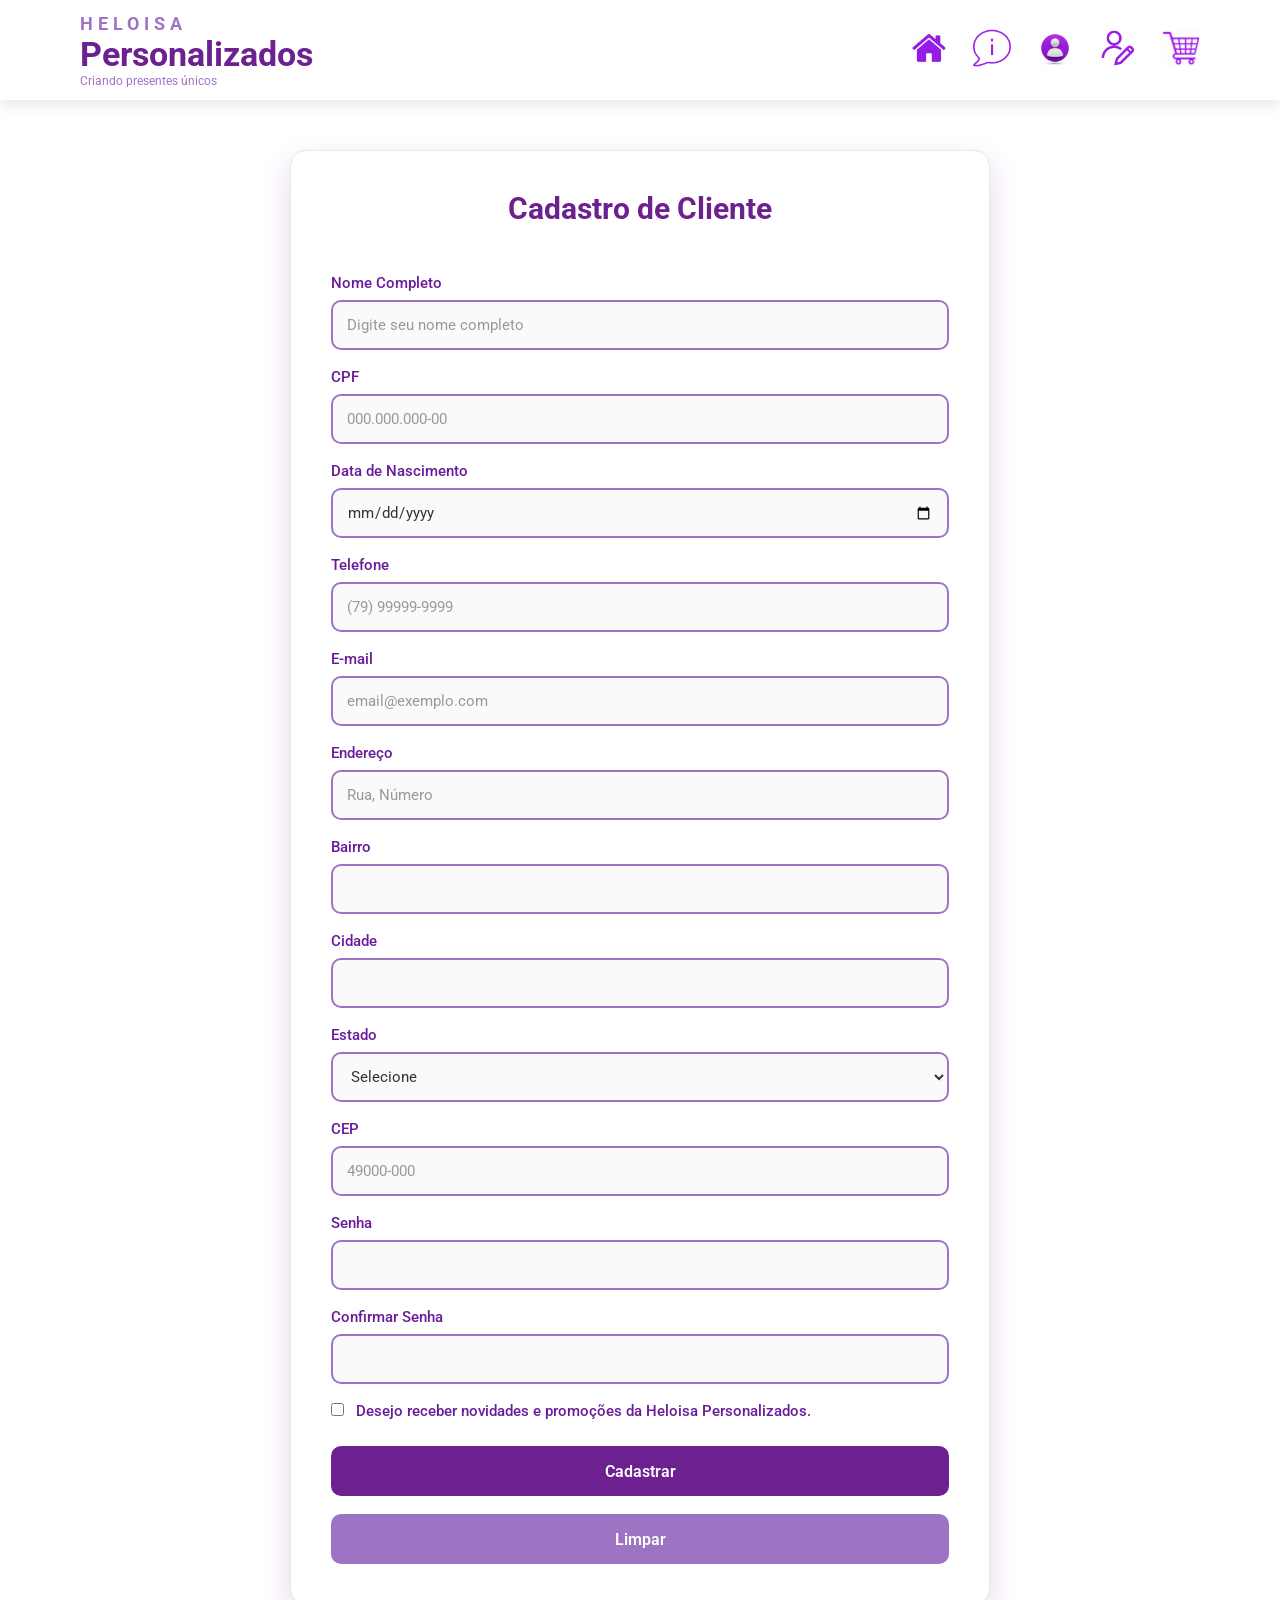
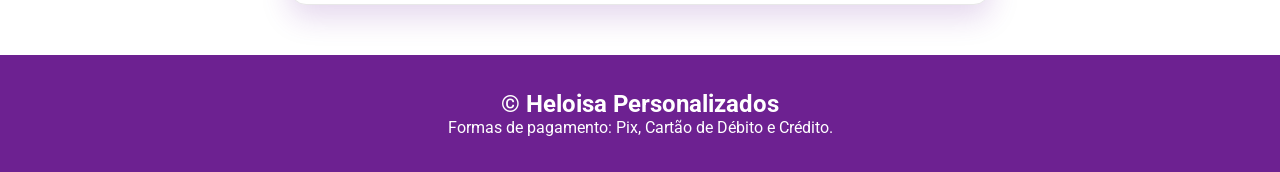
==== paginas/cadastro.html @ 7ae3a9cf "alterção" ====
<!DOCTYPE html>
<html lang="pt-br">

<head>
    <meta charset="UTF-8">
    <meta name="viewport" content="width=device-width, initial-scale=1.0">
    <title>Cadastro - Heloisa Personalizados</title>

    <link rel="stylesheet" href="../css/style_formulario.css">
</head>


<script src="../js/cadastro.js"></script>
<body>

    <main id="geral">

        <header id="cabecalho">

        
    <div id="logo">
        <h1>HELOISA</h1>
        <h2>Personalizados</h2>
        <p>Criando presentes únicos</p>
    </div>
    
            <nav id="menu">
                <ul>

                    <li>
                        <a href="../index.html">
                            <img src="../imagens/icones/inicio.png" alt="Início" title="Início">
                        </a>
                    </li>

                    <li>
                        <a href="sobre.html">
                            <img src="../imagens/icones/sobre.png" alt="Sobre" title="Sobre">
                        </a>
                    </li>

                    <li>
                        <a href="login.html">
                            <img src="../imagens/icones/login.png" alt="Login" title="Login">
                        </a>
                    </li>

                    <li>
                        <a href="cadastro.html">
                            <img src="../imagens/icones/cadastro.png" alt="Cadastro" title="Cadastro">
                        </a>
                    </li>

                    <li>
                        <a href="carrinho.html">
                            <img src="../imagens/icones/carrinho.png" alt="Carrinho" title="Carrinho">
                        </a>
                    </li>

                </ul>
            </nav>

        </header>

        <section id="form">

            <h3>Cadastro de Cliente</h3>

            <form id="frm-pessoa">

                <label for="nome">Nome Completo</label>
                <input class="input001" type="text" id="nome" placeholder="Digite seu nome completo" required>

                <label for="cpf">CPF</label>
                <input class="input001" type="text" id="cpf" placeholder="000.000.000-00" required>

                <label for="data">Data de Nascimento</label>
                <input class="input001" type="date" id="data" required>

                <label for="telefone">Telefone</label>
                <input class="input001" type="tel" id="telefone" placeholder="(79) 99999-9999" required>

                <label for="email">E-mail</label>
                <input class="input001" type="email" id="email" placeholder="email@exemplo.com" required>

                <label for="endereco">Endereço</label>
                <input class="input001" type="text" id="endereco" placeholder="Rua, Número" required>

                <label for="bairro">Bairro</label>
                <input class="input001" type="text" id="bairro" required>

                <label for="cidade">Cidade</label>
                <input class="input001" type="text" id="cidade" required>

                <label for="estado">Estado</label>
                <select class="input001" id="estado" required>
                    <option value="">Selecione</option>
                    <option>Sergipe</option>
                    <option>Bahia</option>
                    <option>Alagoas</option>
                    <option>Pernambuco</option>
                    <option>Paraíba</option>
                    <option>Rio Grande do Norte</option>
                </select>

                <label for="cep">CEP</label>
                <input class="input001" type="text" id="cep" placeholder="49000-000">

                <label for="senha">Senha</label>
                <input class="input001" type="password" id="senha" required>

                <label for="confirmar">Confirmar Senha</label>
                <input class="input001" type="password" id="confirmar" required>

                <label>
                    <input type="checkbox" id="novidades">
                    Desejo receber novidades e promoções da Heloisa Personalizados.
                </label>

                <input type="submit" value="Cadastrar" class="btnCadastrar">

                <input type="reset" value="Limpar" class="btnLimpar">

            </form>

        </section>

        <footer id="rodape">
            <h2>&copy; Heloisa Personalizados</h2>
            <p>Formas de pagamento: Pix, Cartão de Débito e Crédito.</p>
        </footer>

    </main>

</body>

</html>
---- css/style_formulario.css ----
@import url("style_estrutura_pagina.css");
@import url("https://fonts.googleapis.com/css2?family=Roboto:wght@300;400;500;700&display=swap");

/* ===================================================
   CONFIGURAÇÕES GERAIS
=================================================== */

*{
    margin: 0;
    padding: 0;
    box-sizing: border-box;
    font-family: "Roboto", sans-serif;
}

/* ===================================================
   CORES
=================================================== */

:root{
    --cor01: #6A1B9A;
    --cor02: #6D2191;
    --cor03: #9D74C4;
    --cor04: #9368BB;
    --cor05: #8B50CF;

    --branca: #FFFFFF;
    --cinza: #666666;
    --borda: #E8E8E8;

    --sombra: 0 12px 30px rgba(106, 27, 154, .18);
}

/* ===================================================
   FORMULÁRIO
=================================================== */

#form{
    width: 700px;
    margin: 50px auto;
    padding: 40px;

    background: var(--branca);
    border: 1px solid var(--borda);
    border-radius: 16px;

    box-shadow: var(--sombra);
}

#form h3{
    text-align: center;
    font-size: 30px;
    font-weight: 700;
    color: var(--cor02);
    margin-bottom: 30px;
}

#frm-pessoa{
    display: flex;
    flex-direction: column;
}

#frm-pessoa label{
    margin-top: 18px;
    margin-bottom: 8px;

    font-size: 15px;
    font-weight: 500;
    color: var(--cor01);
}

/* ===================================================
   CAMPOS
=================================================== */

.input001,
.input002,
select{
    width: 100%;
    height: 50px;

    padding: 0 14px;

    border: 2px solid var(--cor03);
    border-radius: 10px;

    background: #fafafa;
    color: #333;

    font-size: 15px;

    outline: none;
    transition: .3s ease;
}

.input001:focus,
.input002:focus,
select:focus{
    background: var(--branca);
    border-color: var(--cor02);
    box-shadow: 0 0 10px rgba(109, 33, 145, .25);
}

.input001::placeholder,
.input002::placeholder{
    color: #999;
}

/* ===================================================
   CHECKBOX
=================================================== */

#novidades,
#lembrar{
    margin-right: 8px;
    cursor: pointer;
}

/* ===================================================
   BOTÕES
=================================================== */

.btnCadastrar,
.btnLimpar{
    width: 100%;
    height: 50px;

    margin-top: 18px;

    border: none;
    border-radius: 10px;

    font-size: 16px;
    font-weight: 600;

    cursor: pointer;
    transition: .3s ease;
}

.btnCadastrar{
    background: var(--cor02);
    color: var(--branca);
}

.btnCadastrar:hover{
    background: var(--cor01);
    transform: translateY(-2px);
}

.btnLimpar{
    background: var(--cor03);
    color: var(--branca);
}

.btnLimpar:hover{
    background: #7A36B4;
    transform: translateY(-2px);
}

/* ===================================================
   RESPONSIVO
=================================================== */

@media (max-width: 768px){

    #form{
        width: 95%;
        padding: 25px;
        margin: 25px auto;
    }

    #form h3{
        font-size: 26px;
    }

    .input001,
    .input002,
    select,
    .btnCadastrar,
    .btnLimpar{
        height: 46px;
    }

}
.cadastro-link{
    margin-top:25px;
    text-align:center;
}

.cadastro-link p{
    margin-bottom:8px;
    color:#666;
    font-size:15px;
}

.cadastro-link a{
    color:var(--cor02);
    font-weight:bold;
    text-decoration:none;
    transition:.3s;
}

.cadastro-link a:hover{
    color:var(--cor01);
    text-decoration:underline;
}
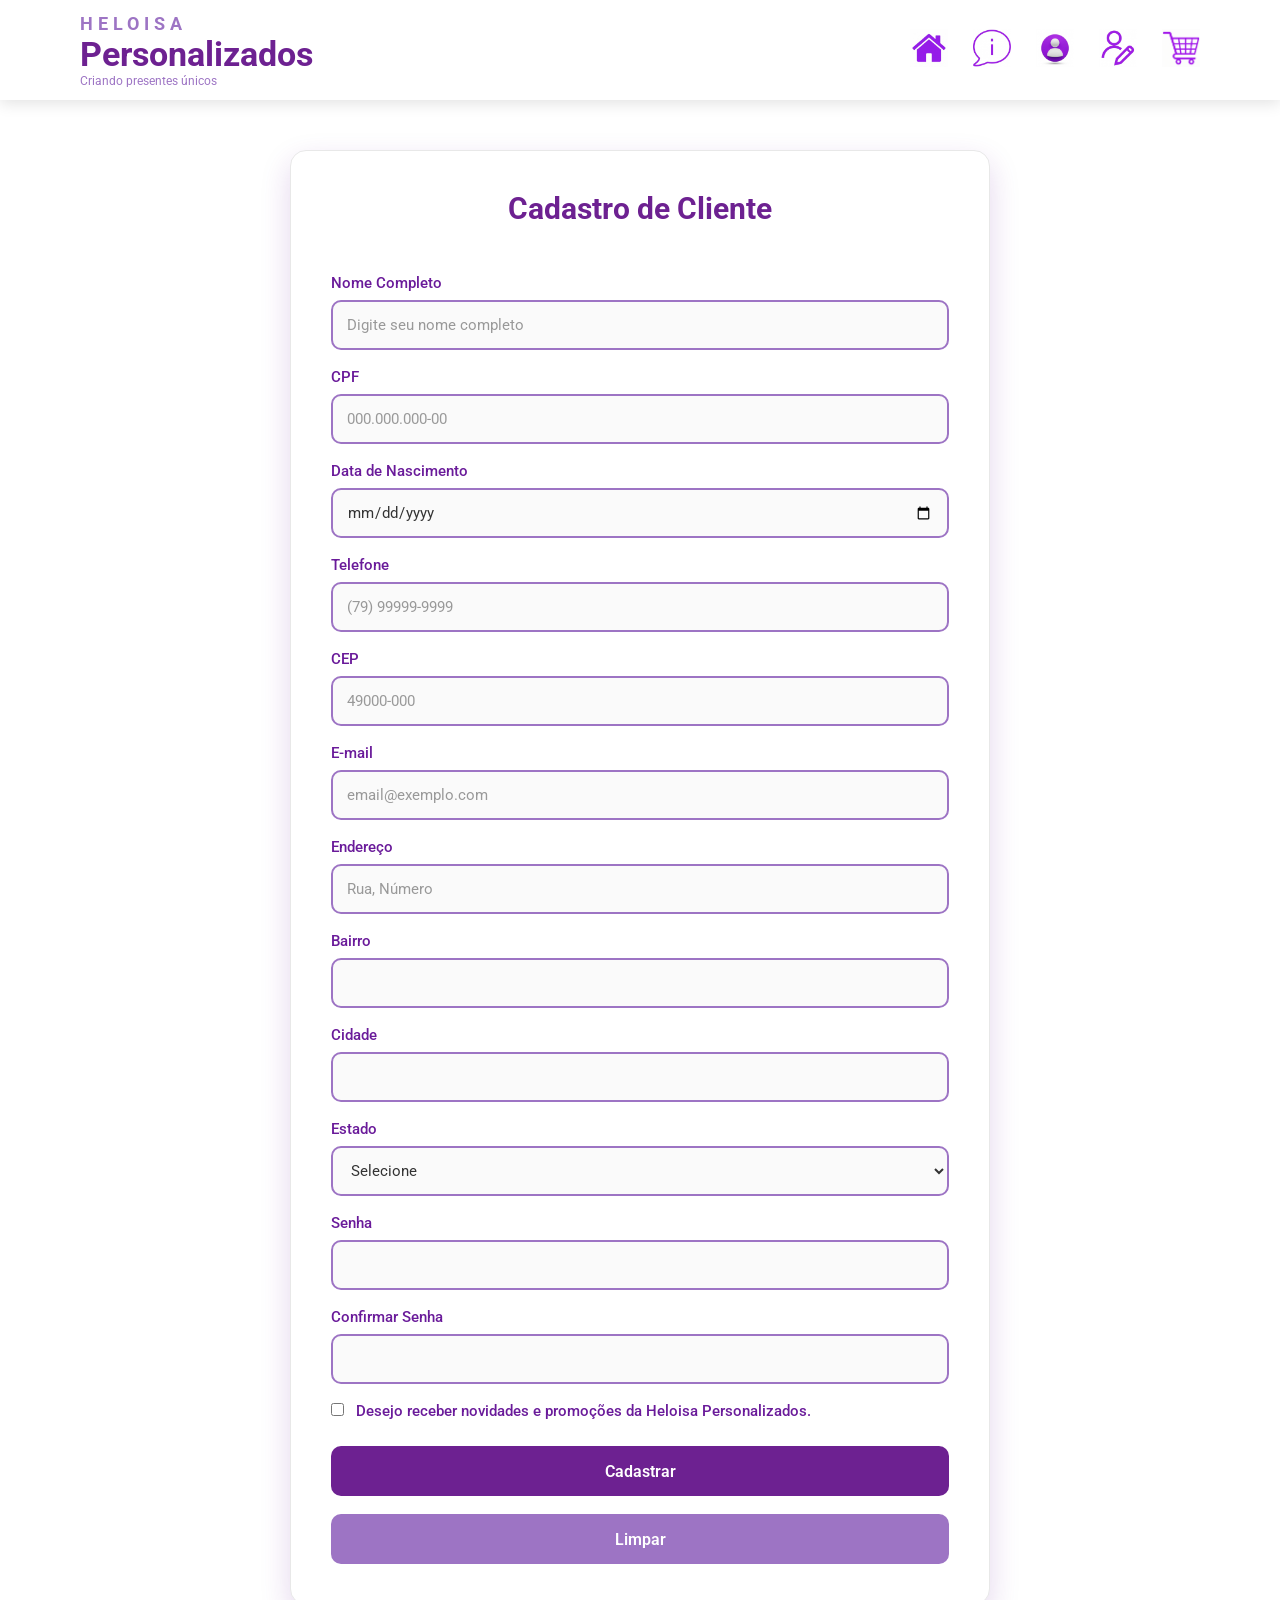
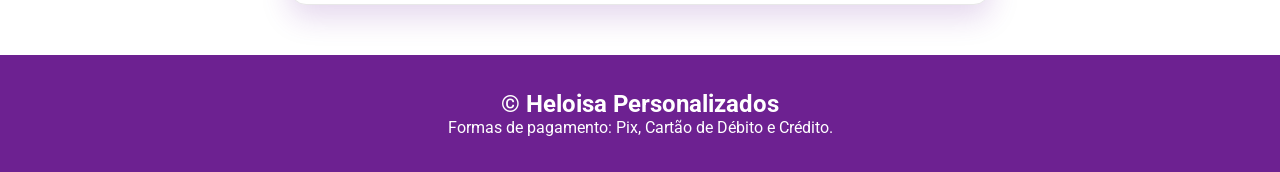
==== commit dbe0f154: "alterção" ====
--- a/paginas/cadastro.html
+++ b/paginas/cadastro.html
@@ -9,21 +9,18 @@
     <link rel="stylesheet" href="../css/style_formulario.css">
 </head>
 
-
-<script src="../js/cadastro.js"></script>
 <body>
 
     <main id="geral">
 
         <header id="cabecalho">
 
-        
-    <div id="logo">
-        <h1>HELOISA</h1>
-        <h2>Personalizados</h2>
-        <p>Criando presentes únicos</p>
-    </div>
-    
+            <div id="logo">
+                <h1>HELOISA</h1>
+                <h2>Personalizados</h2>
+                <p>Criando presentes únicos</p>
+            </div>
+
             <nav id="menu">
                 <ul>
 
@@ -70,28 +67,31 @@
 
                 <label for="nome">Nome Completo</label>
                 <input class="input001" type="text" id="nome" placeholder="Digite seu nome completo" required>
-
+                
                 <label for="cpf">CPF</label>
                 <input class="input001" type="text" id="cpf" placeholder="000.000.000-00" required>
-
+                
                 <label for="data">Data de Nascimento</label>
                 <input class="input001" type="date" id="data" required>
-
+                
                 <label for="telefone">Telefone</label>
                 <input class="input001" type="tel" id="telefone" placeholder="(79) 99999-9999" required>
-
+                
+                <label for="cep">CEP</label>
+                <input class="input001" type="text" id="cep" placeholder="49000-000">
+                
                 <label for="email">E-mail</label>
                 <input class="input001" type="email" id="email" placeholder="email@exemplo.com" required>
-
+                
                 <label for="endereco">Endereço</label>
                 <input class="input001" type="text" id="endereco" placeholder="Rua, Número" required>
-
+                
                 <label for="bairro">Bairro</label>
                 <input class="input001" type="text" id="bairro" required>
-
+                
                 <label for="cidade">Cidade</label>
                 <input class="input001" type="text" id="cidade" required>
-
+                
                 <label for="estado">Estado</label>
                 <select class="input001" id="estado" required>
                     <option value="">Selecione</option>
@@ -102,23 +102,20 @@
                     <option>Paraíba</option>
                     <option>Rio Grande do Norte</option>
                 </select>
-
-                <label for="cep">CEP</label>
-                <input class="input001" type="text" id="cep" placeholder="49000-000">
-
+                
                 <label for="senha">Senha</label>
                 <input class="input001" type="password" id="senha" required>
-
+                
                 <label for="confirmar">Confirmar Senha</label>
                 <input class="input001" type="password" id="confirmar" required>
-
+                
                 <label>
                     <input type="checkbox" id="novidades">
                     Desejo receber novidades e promoções da Heloisa Personalizados.
                 </label>
-
+                
                 <input type="submit" value="Cadastrar" class="btnCadastrar">
-
+                
                 <input type="reset" value="Limpar" class="btnLimpar">
 
             </form>
@@ -132,6 +129,7 @@
 
     </main>
 
+    <script src="../js/cadastro.js"></script>
+
 </body>
-
 </html>
--- a/css/style_formulario.css
+++ b/css/style_formulario.css
@@ -22,11 +22,9 @@
     --cor03: #9D74C4;
     --cor04: #9368BB;
     --cor05: #8B50CF;
-
     --branca: #FFFFFF;
     --cinza: #666666;
     --borda: #E8E8E8;
-
     --sombra: 0 12px 30px rgba(106, 27, 154, .18);
 }
 
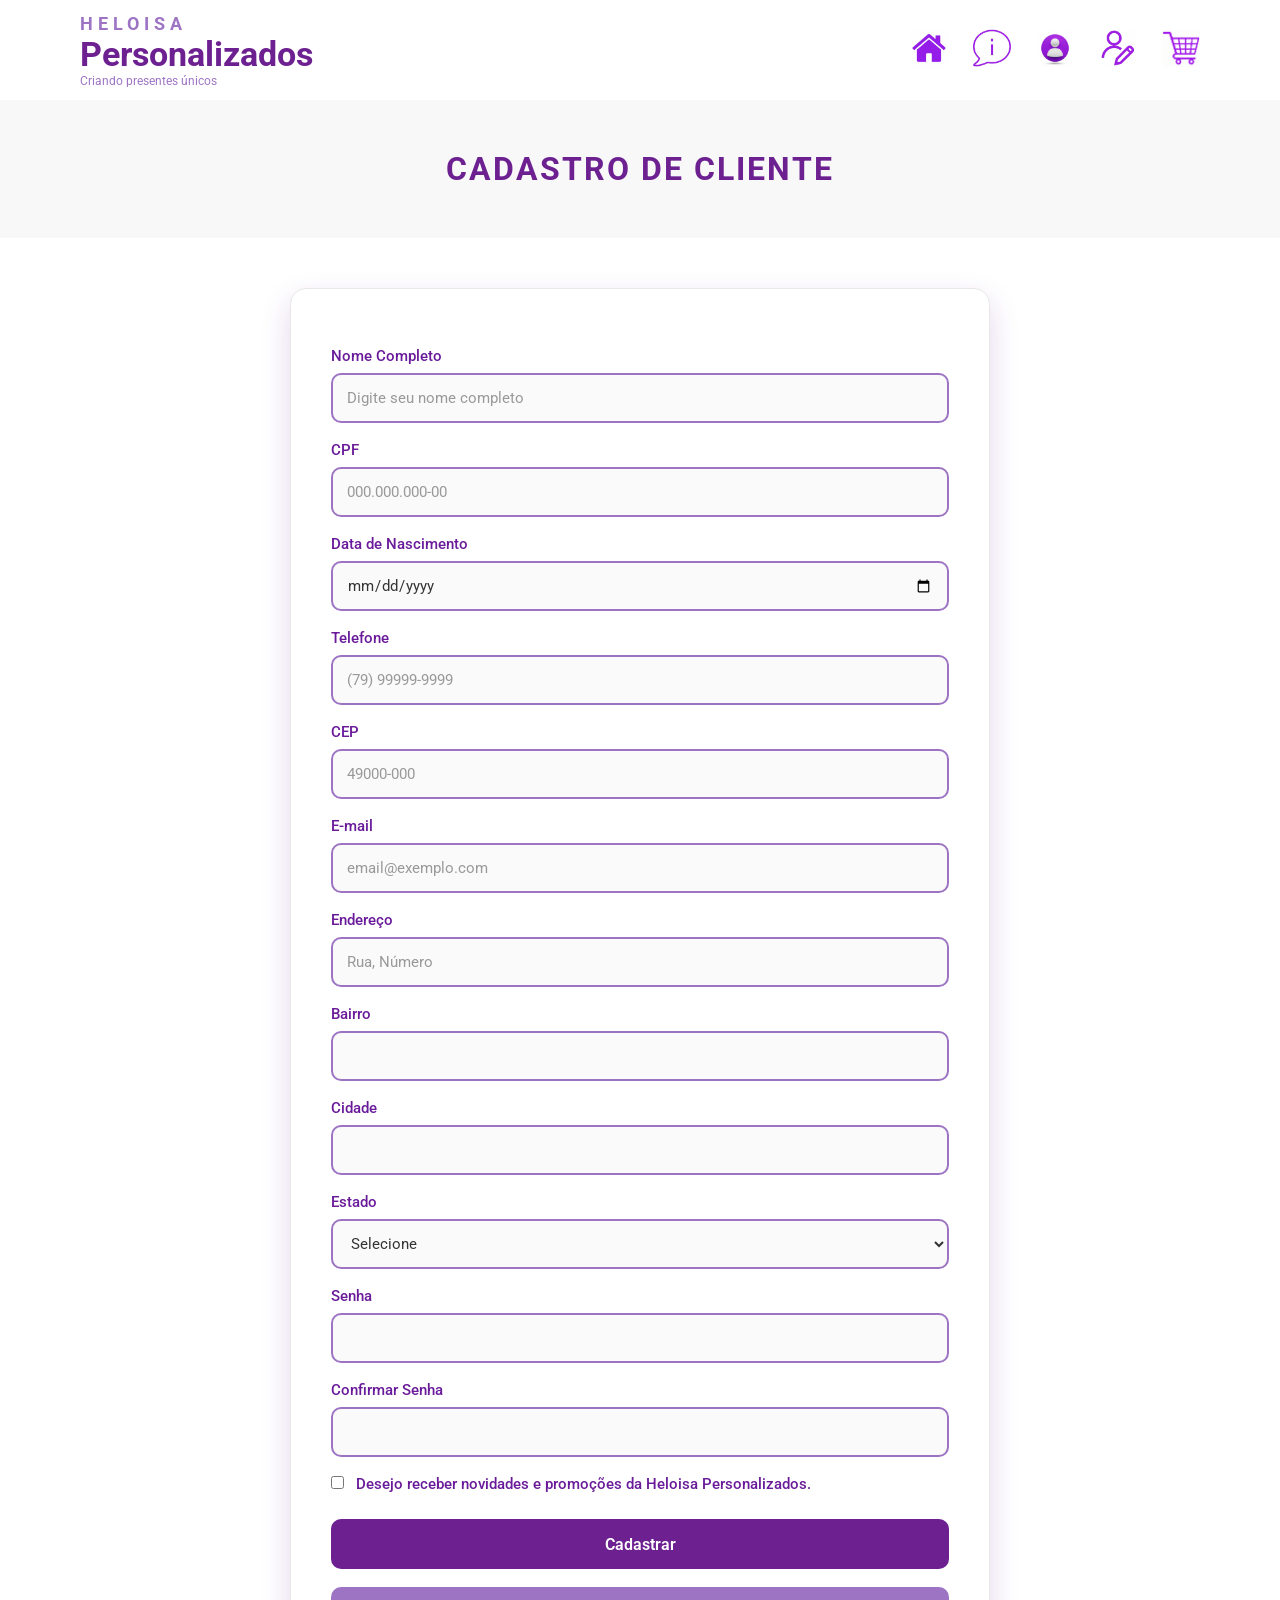
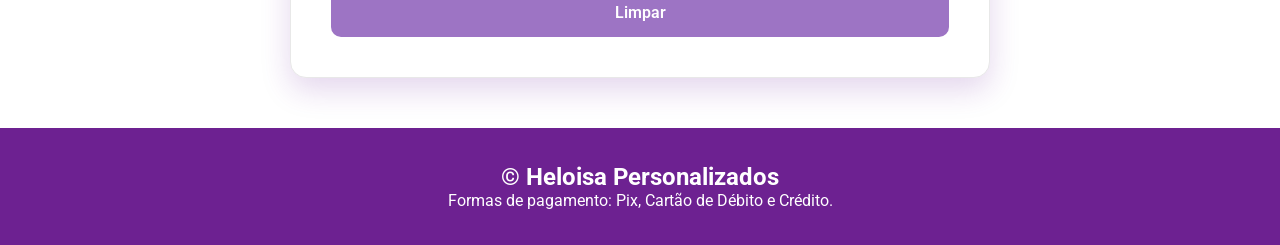
==== commit 050640c0: "alteração" ====
--- a/paginas/cadastro.html
+++ b/paginas/cadastro.html
@@ -2,11 +2,14 @@
 <html lang="pt-br">
 
 <head>
+
     <meta charset="UTF-8">
     <meta name="viewport" content="width=device-width, initial-scale=1.0">
+
     <title>Cadastro - Heloisa Personalizados</title>
 
     <link rel="stylesheet" href="../css/style_formulario.css">
+
 </head>
 
 <body>
@@ -16,12 +19,17 @@
         <header id="cabecalho">
 
             <div id="logo">
+
                 <h1>HELOISA</h1>
+
                 <h2>Personalizados</h2>
+
                 <p>Criando presentes únicos</p>
+
             </div>
 
             <nav id="menu">
+
                 <ul>
 
                     <li>
@@ -55,45 +63,115 @@
                     </li>
 
                 </ul>
+
             </nav>
 
         </header>
 
+        <section id="pesquisa">
+
+            <h3>Cadastro de Cliente</h3>
+
+        </section>
+
         <section id="form">
 
-            <h3>Cadastro de Cliente</h3>
-
             <form id="frm-pessoa">
 
                 <label for="nome">Nome Completo</label>
-                <input class="input001" type="text" id="nome" placeholder="Digite seu nome completo" required>
-                
+
+                <input
+                    class="input001"
+                    type="text"
+                    name="nome"
+                    id="nome"
+                    placeholder="Digite seu nome completo"
+                    required>
+
                 <label for="cpf">CPF</label>
-                <input class="input001" type="text" id="cpf" placeholder="000.000.000-00" required>
-                
+
+                <input
+                    class="input001"
+                    type="text"
+                    name="cpf"
+                    id="cpf"
+                    placeholder="000.000.000-00"
+                    required>
+
                 <label for="data">Data de Nascimento</label>
-                <input class="input001" type="date" id="data" required>
-                
+
+                <input
+                    class="input001"
+                    type="date"
+                    name="data"
+                    id="data"
+                    required>
+
                 <label for="telefone">Telefone</label>
-                <input class="input001" type="tel" id="telefone" placeholder="(79) 99999-9999" required>
-                
+
+                <input
+                    class="input001"
+                    type="tel"
+                    name="telefone"
+                    id="telefone"
+                    placeholder="(79) 99999-9999"
+                    required>
+
                 <label for="cep">CEP</label>
-                <input class="input001" type="text" id="cep" placeholder="49000-000">
-                
-                <label for="email">E-mail</label>
-                <input class="input001" type="email" id="email" placeholder="email@exemplo.com" required>
-                
+
+                <input
+                    class="input001"
+                    type="text"
+                    name="cep"
+                    id="cep"
+                    placeholder="49000-000">
+
+                                    <label for="email">E-mail</label>
+
+                <input
+                    class="input001"
+                    type="email"
+                    name="email"
+                    id="email"
+                    placeholder="email@exemplo.com"
+                    required>
+
                 <label for="endereco">Endereço</label>
-                <input class="input001" type="text" id="endereco" placeholder="Rua, Número" required>
-                
+
+                <input
+                    class="input001"
+                    type="text"
+                    name="endereco"
+                    id="endereco"
+                    placeholder="Rua, Número"
+                    required>
+
                 <label for="bairro">Bairro</label>
-                <input class="input001" type="text" id="bairro" required>
-                
+
+                <input
+                    class="input001"
+                    type="text"
+                    name="bairro"
+                    id="bairro"
+                    required>
+
                 <label for="cidade">Cidade</label>
-                <input class="input001" type="text" id="cidade" required>
-                
+
+                <input
+                    class="input001"
+                    type="text"
+                    name="cidade"
+                    id="cidade"
+                    required>
+
                 <label for="estado">Estado</label>
-                <select class="input001" id="estado" required>
+
+                <select
+                    class="input001"
+                    name="estado"
+                    id="estado"
+                    required>
+
                     <option value="">Selecione</option>
                     <option>Sergipe</option>
                     <option>Bahia</option>
@@ -101,35 +179,65 @@
                     <option>Pernambuco</option>
                     <option>Paraíba</option>
                     <option>Rio Grande do Norte</option>
+
                 </select>
-                
+
                 <label for="senha">Senha</label>
-                <input class="input001" type="password" id="senha" required>
-                
+
+                <input
+                    class="input001"
+                    type="password"
+                    name="senha"
+                    id="senha"
+                    required>
+
                 <label for="confirmar">Confirmar Senha</label>
-                <input class="input001" type="password" id="confirmar" required>
-                
+
+                <input
+                    class="input001"
+                    type="password"
+                    name="confirmar"
+                    id="confirmar"
+                    required>
+
                 <label>
-                    <input type="checkbox" id="novidades">
+
+                    <input
+                        type="checkbox"
+                        name="novidades"
+                        id="novidades">
+
                     Desejo receber novidades e promoções da Heloisa Personalizados.
+
                 </label>
-                
-                <input type="submit" value="Cadastrar" class="btnCadastrar">
-                
-                <input type="reset" value="Limpar" class="btnLimpar">
+
+                <input
+                    type="submit"
+                    value="Cadastrar"
+                    class="btnCadastrar">
+
+                <input
+                    type="reset"
+                    value="Limpar"
+                    class="btnLimpar">
 
             </form>
 
         </section>
 
         <footer id="rodape">
+
             <h2>&copy; Heloisa Personalizados</h2>
-            <p>Formas de pagamento: Pix, Cartão de Débito e Crédito.</p>
+
+            <p>
+                Formas de pagamento: Pix, Cartão de Débito e Crédito.
+            </p>
+
         </footer>
 
     </main>
 
-    <script src="../js/cadastro.js"></script>
 
 </body>
+
 </html>
--- a/css/style_formulario.css
+++ b/css/style_formulario.css
@@ -1,184 +1,149 @@
 @import url("style_estrutura_pagina.css");
 @import url("https://fonts.googleapis.com/css2?family=Roboto:wght@300;400;500;700&display=swap");
 
-/* ===================================================
-   CONFIGURAÇÕES GERAIS
-=================================================== */
+/*CONFIGURAÇÕES GERAIS*/
 
-*{
-    margin: 0;
-    padding: 0;
-    box-sizing: border-box;
+body{
     font-family: "Roboto", sans-serif;
 }
 
-/* ===================================================
-   CORES
-=================================================== */
+/*CORES*/
 
 :root{
-    --cor01: #6A1B9A;
-    --cor02: #6D2191;
-    --cor03: #9D74C4;
-    --cor04: #9368BB;
-    --cor05: #8B50CF;
-    --branca: #FFFFFF;
-    --cinza: #666666;
-    --borda: #E8E8E8;
-    --sombra: 0 12px 30px rgba(106, 27, 154, .18);
+    --cor01:#6A1B9A;
+    --cor02:#6D2191;
+    --cor03:#9D74C4;
+    --cor04:#9368BB;
+    --cor05:#8B50CF;
+    --branca:#FFFFFF;
+    --cinza:#666666;
+    --borda:#E8E8E8;
+
+    --sombra:0 12px 30px rgba(106,27,154,.18);
 }
 
-/* ===================================================
-   FORMULÁRIO
-=================================================== */
+/*FORMULÁRIO*/
 
 #form{
-    width: 700px;
-    margin: 50px auto;
-    padding: 40px;
+    width:700px;
+    min-height:600px;
+    margin:50px auto;
+    padding:40px;
 
-    background: var(--branca);
-    border: 1px solid var(--borda);
-    border-radius: 16px;
+    background:var(--branca);
 
-    box-shadow: var(--sombra);
+    border:1px solid var(--borda);
+    border-radius:16px;
+
+    box-shadow:var(--sombra);
 }
 
 #form h3{
-    text-align: center;
-    font-size: 30px;
-    font-weight: 700;
-    color: var(--cor02);
-    margin-bottom: 30px;
+    text-align:center;
+    font-size:30px;
+    font-weight:700;
+    color:var(--cor02);
+    margin-bottom:30px;
 }
 
 #frm-pessoa{
-    display: flex;
-    flex-direction: column;
+    display:flex;
+    flex-direction:column;
 }
 
 #frm-pessoa label{
-    margin-top: 18px;
-    margin-bottom: 8px;
+    display:block;
+    margin-top:18px;
+    margin-bottom:8px;
 
-    font-size: 15px;
-    font-weight: 500;
-    color: var(--cor01);
+    font-size:15px;
+    font-weight:500;
+
+    color:var(--cor01);
 }
 
-/* ===================================================
-   CAMPOS
-=================================================== */
+/*CAMPOS*/
 
 .input001,
 .input002,
 select{
-    width: 100%;
-    height: 50px;
+    width:100%;
+    height:50px;
 
-    padding: 0 14px;
+    padding:0 14px;
 
-    border: 2px solid var(--cor03);
-    border-radius: 10px;
+    border:2px solid var(--cor03);
+    border-radius:10px;
 
-    background: #fafafa;
-    color: #333;
+    background:#fafafa;
+    color:#333;
 
-    font-size: 15px;
+    font-size:15px;
 
-    outline: none;
-    transition: .3s ease;
+    outline:none;
+    transition:.3s;
+
+    box-sizing:border-box;
 }
 
 .input001:focus,
 .input002:focus,
 select:focus{
-    background: var(--branca);
-    border-color: var(--cor02);
-    box-shadow: 0 0 10px rgba(109, 33, 145, .25);
+    background:var(--branca);
+    border-color:var(--cor02);
+    box-shadow:0 0 10px rgba(109,33,145,.25);
 }
 
 .input001::placeholder,
 .input002::placeholder{
-    color: #999;
+    color:#999;
 }
 
-/* ===================================================
-   CHECKBOX
-=================================================== */
+/*CHECKBOX*/
 
 #novidades,
 #lembrar{
-    margin-right: 8px;
-    cursor: pointer;
+    margin-right:8px;
+    cursor:pointer;
 }
 
-/* ===================================================
-   BOTÕES
-=================================================== */
+/*BOTÕES*/
 
 .btnCadastrar,
 .btnLimpar{
-    width: 100%;
-    height: 50px;
-
-    margin-top: 18px;
-
-    border: none;
-    border-radius: 10px;
-
-    font-size: 16px;
-    font-weight: 600;
-
-    cursor: pointer;
-    transition: .3s ease;
+    width:100%;
+    height:50px;
+    margin-top:18px;
+    border:none;
+    border-radius:10px;
+    font-size:16px;
+    font-weight:600;
+    cursor:pointer;
+    transition:.3s;
 }
 
 .btnCadastrar{
-    background: var(--cor02);
-    color: var(--branca);
+    background:var(--cor02);
+    color:var(--branca);
 }
 
 .btnCadastrar:hover{
-    background: var(--cor01);
-    transform: translateY(-2px);
+    background:var(--cor01);
+    transform:translateY(-2px);
 }
 
 .btnLimpar{
-    background: var(--cor03);
-    color: var(--branca);
+    background:var(--cor03);
+    color:var(--branca);
 }
 
 .btnLimpar:hover{
-    background: #7A36B4;
-    transform: translateY(-2px);
+    background:#7A36B4;
+    transform:translateY(-2px);
 }
 
-/* ===================================================
-   RESPONSIVO
-=================================================== */
+/*LINK DE CADASTRO (LOGIN)*/
 
-@media (max-width: 768px){
-
-    #form{
-        width: 95%;
-        padding: 25px;
-        margin: 25px auto;
-    }
-
-    #form h3{
-        font-size: 26px;
-    }
-
-    .input001,
-    .input002,
-    select,
-    .btnCadastrar,
-    .btnLimpar{
-        height: 46px;
-    }
-
-}
 .cadastro-link{
     margin-top:25px;
     text-align:center;
@@ -186,7 +151,7 @@
 
 .cadastro-link p{
     margin-bottom:8px;
-    color:#666;
+    color:var(--cinza);
     font-size:15px;
 }
 
@@ -200,4 +165,28 @@
 .cadastro-link a:hover{
     color:var(--cor01);
     text-decoration:underline;
+}
+
+/*RESPONSIVO*/
+
+@media (max-width:768px){
+
+    #form{
+        width:95%;
+        margin:25px auto;
+        padding:25px;
+    }
+
+    #form h3{
+        font-size:26px;
+    }
+
+    .input001,
+    .input002,
+    select,
+    .btnCadastrar,
+    .btnLimpar{
+        height:46px;
+    }
+
 }
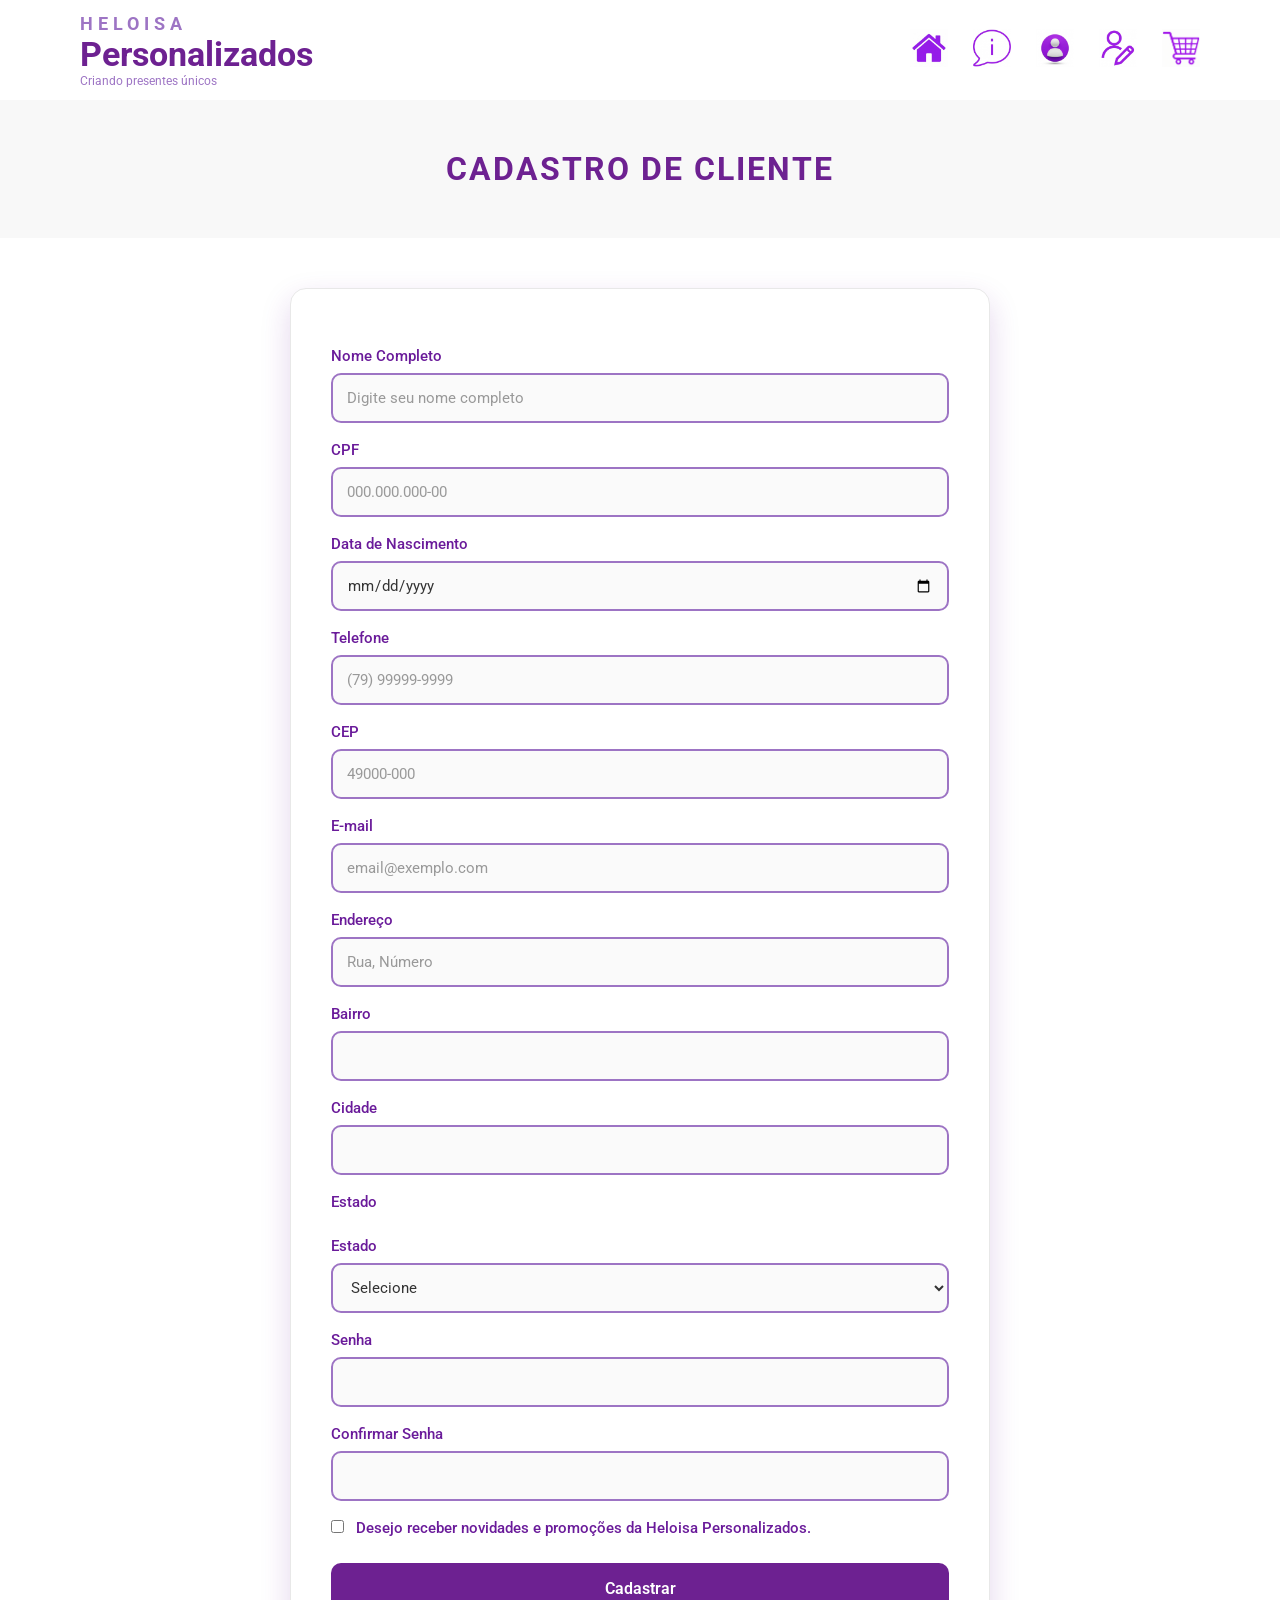
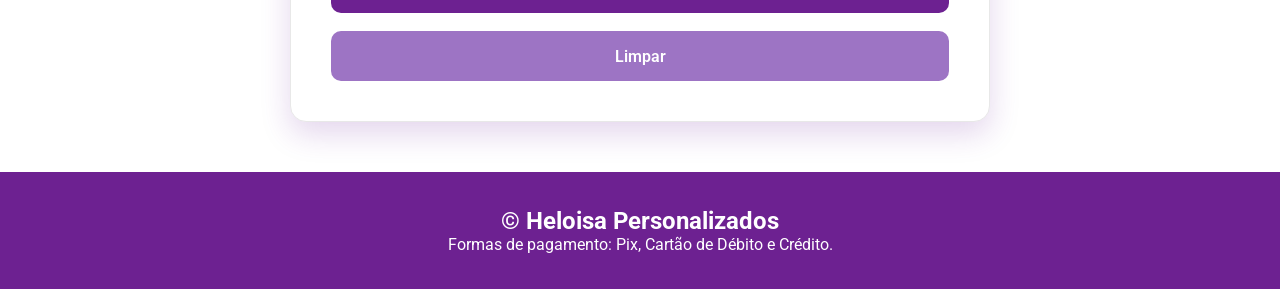
==== commit 5e04dc6d: "alteração" ====
--- a/paginas/cadastro.html
+++ b/paginas/cadastro.html
@@ -9,6 +9,7 @@
     <title>Cadastro - Heloisa Personalizados</title>
 
     <link rel="stylesheet" href="../css/style_formulario.css">
+    <script src="../js/consulta_cep.js" defer></script>
 
 </head>
 
@@ -126,7 +127,7 @@
                     id="cep"
                     placeholder="49000-000">
 
-                                    <label for="email">E-mail</label>
+                 <label for="email">E-mail</label>
 
                 <input
                     class="input001"
@@ -166,22 +167,44 @@
 
                 <label for="estado">Estado</label>
 
-                <select
-                    class="input001"
-                    name="estado"
-                    id="estado"
-                    required>
-
-                    <option value="">Selecione</option>
-                    <option>Sergipe</option>
-                    <option>Bahia</option>
-                    <option>Alagoas</option>
-                    <option>Pernambuco</option>
-                    <option>Paraíba</option>
-                    <option>Rio Grande do Norte</option>
-
-                </select>
-
+                <label for="estado">Estado</label>
+
+             <select
+    class="input001"
+    name="estado"
+    id="estado"
+    required>
+
+    <option value="">Selecione</option>
+    <option value="AC">Acre</option>
+    <option value="AL">Alagoas</option>
+    <option value="AP">Amapá</option>
+    <option value="AM">Amazonas</option>
+    <option value="BA">Bahia</option>
+    <option value="CE">Ceará</option>
+    <option value="DF">Distrito Federal</option>
+    <option value="ES">Espírito Santo</option>
+    <option value="GO">Goiás</option>
+    <option value="MA">Maranhão</option>
+    <option value="MT">Mato Grosso</option>
+    <option value="MS">Mato Grosso do Sul</option>
+    <option value="MG">Minas Gerais</option>
+    <option value="PA">Pará</option>
+    <option value="PB">Paraíba</option>
+    <option value="PR">Paraná</option>
+    <option value="PE">Pernambuco</option>
+    <option value="PI">Piauí</option>
+    <option value="RJ">Rio de Janeiro</option>
+    <option value="RN">Rio Grande do Norte</option>
+    <option value="RS">Rio Grande do Sul</option>
+    <option value="RO">Rondônia</option>
+    <option value="RR">Roraima</option>
+    <option value="SC">Santa Catarina</option>
+    <option value="SP">São Paulo</option>
+    <option value="SE">Sergipe</option>
+    <option value="TO">Tocantins</option>
+
+             </select>
                 <label for="senha">Senha</label>
 
                 <input
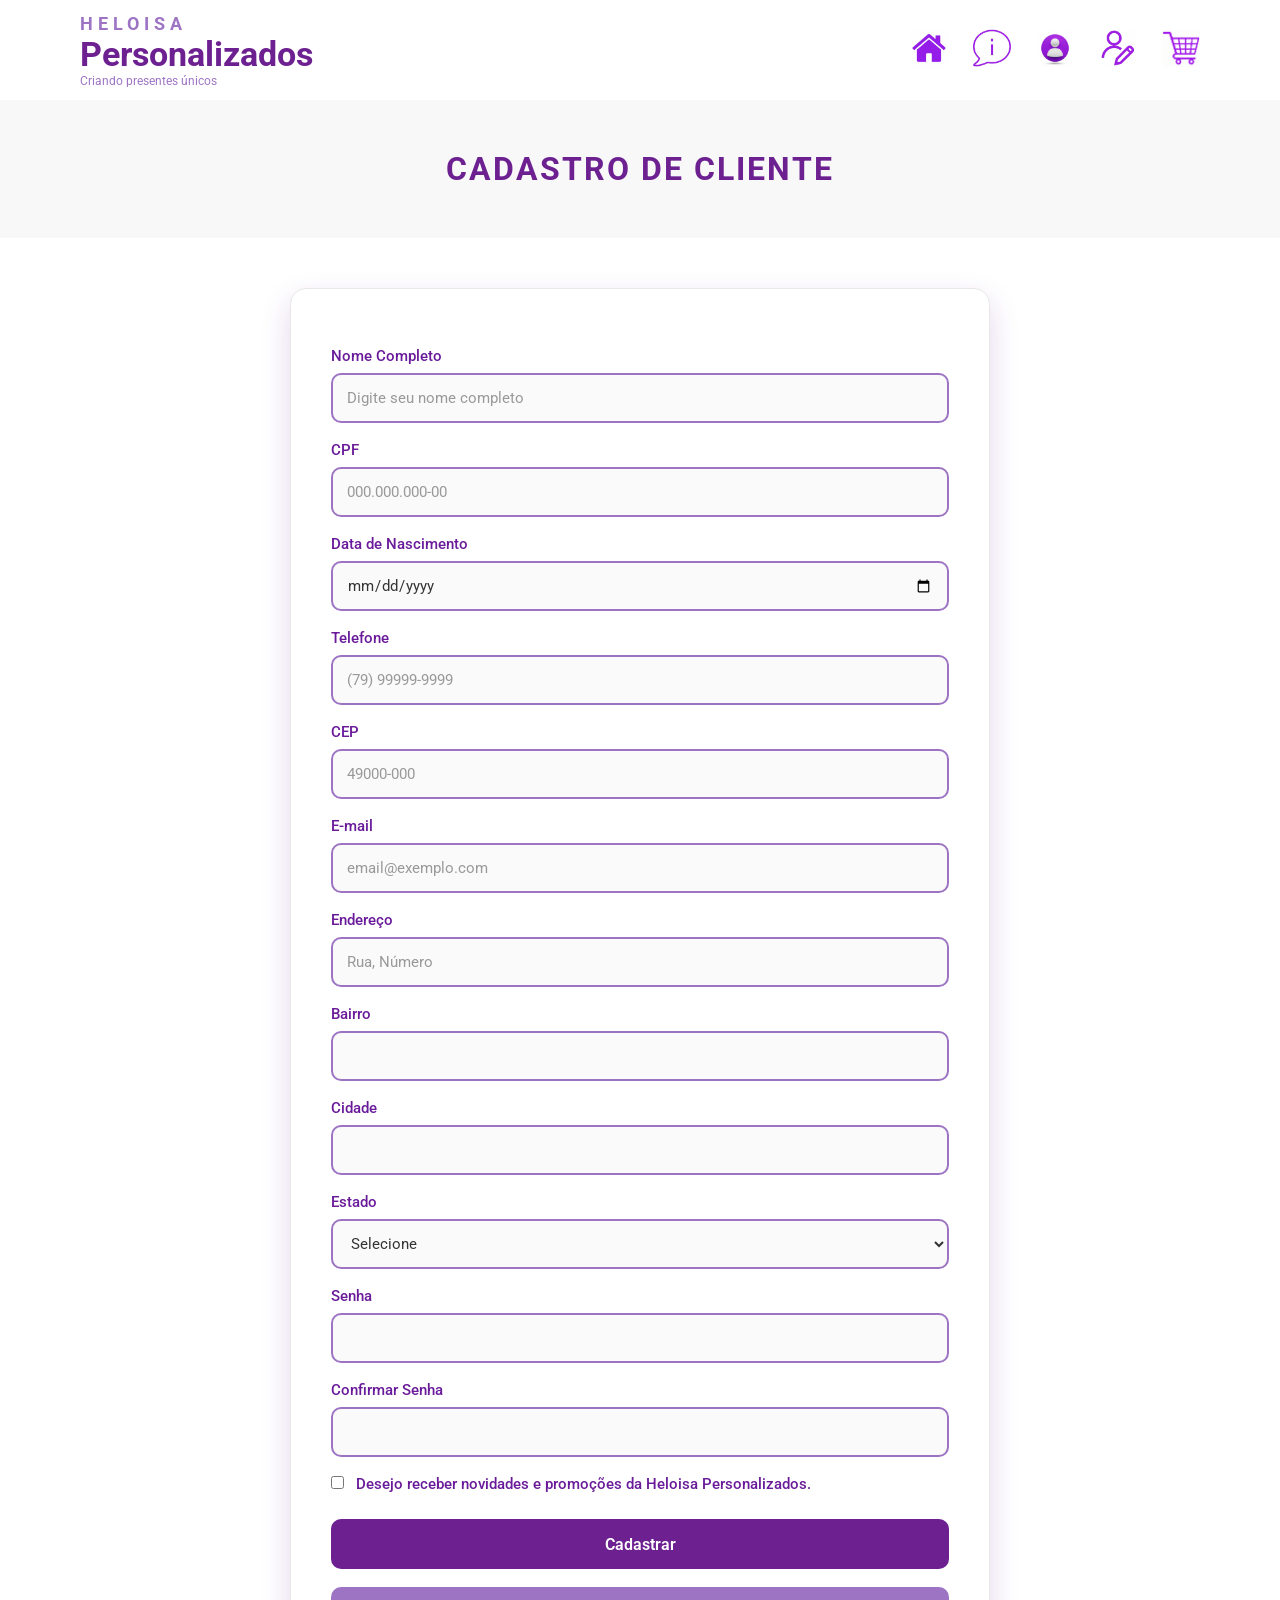
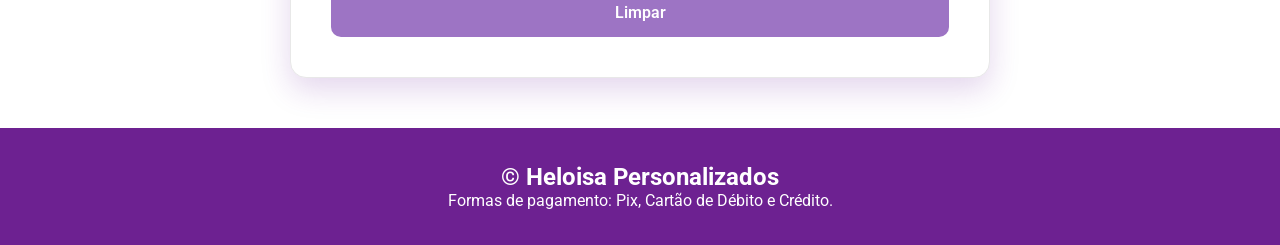
==== commit 1b28d031: "alteração" ====
--- a/paginas/cadastro.html
+++ b/paginas/cadastro.html
@@ -167,7 +167,7 @@
 
                 <label for="estado">Estado</label>
 
-                <label for="estado">Estado</label>
+             
 
              <select
     class="input001"
